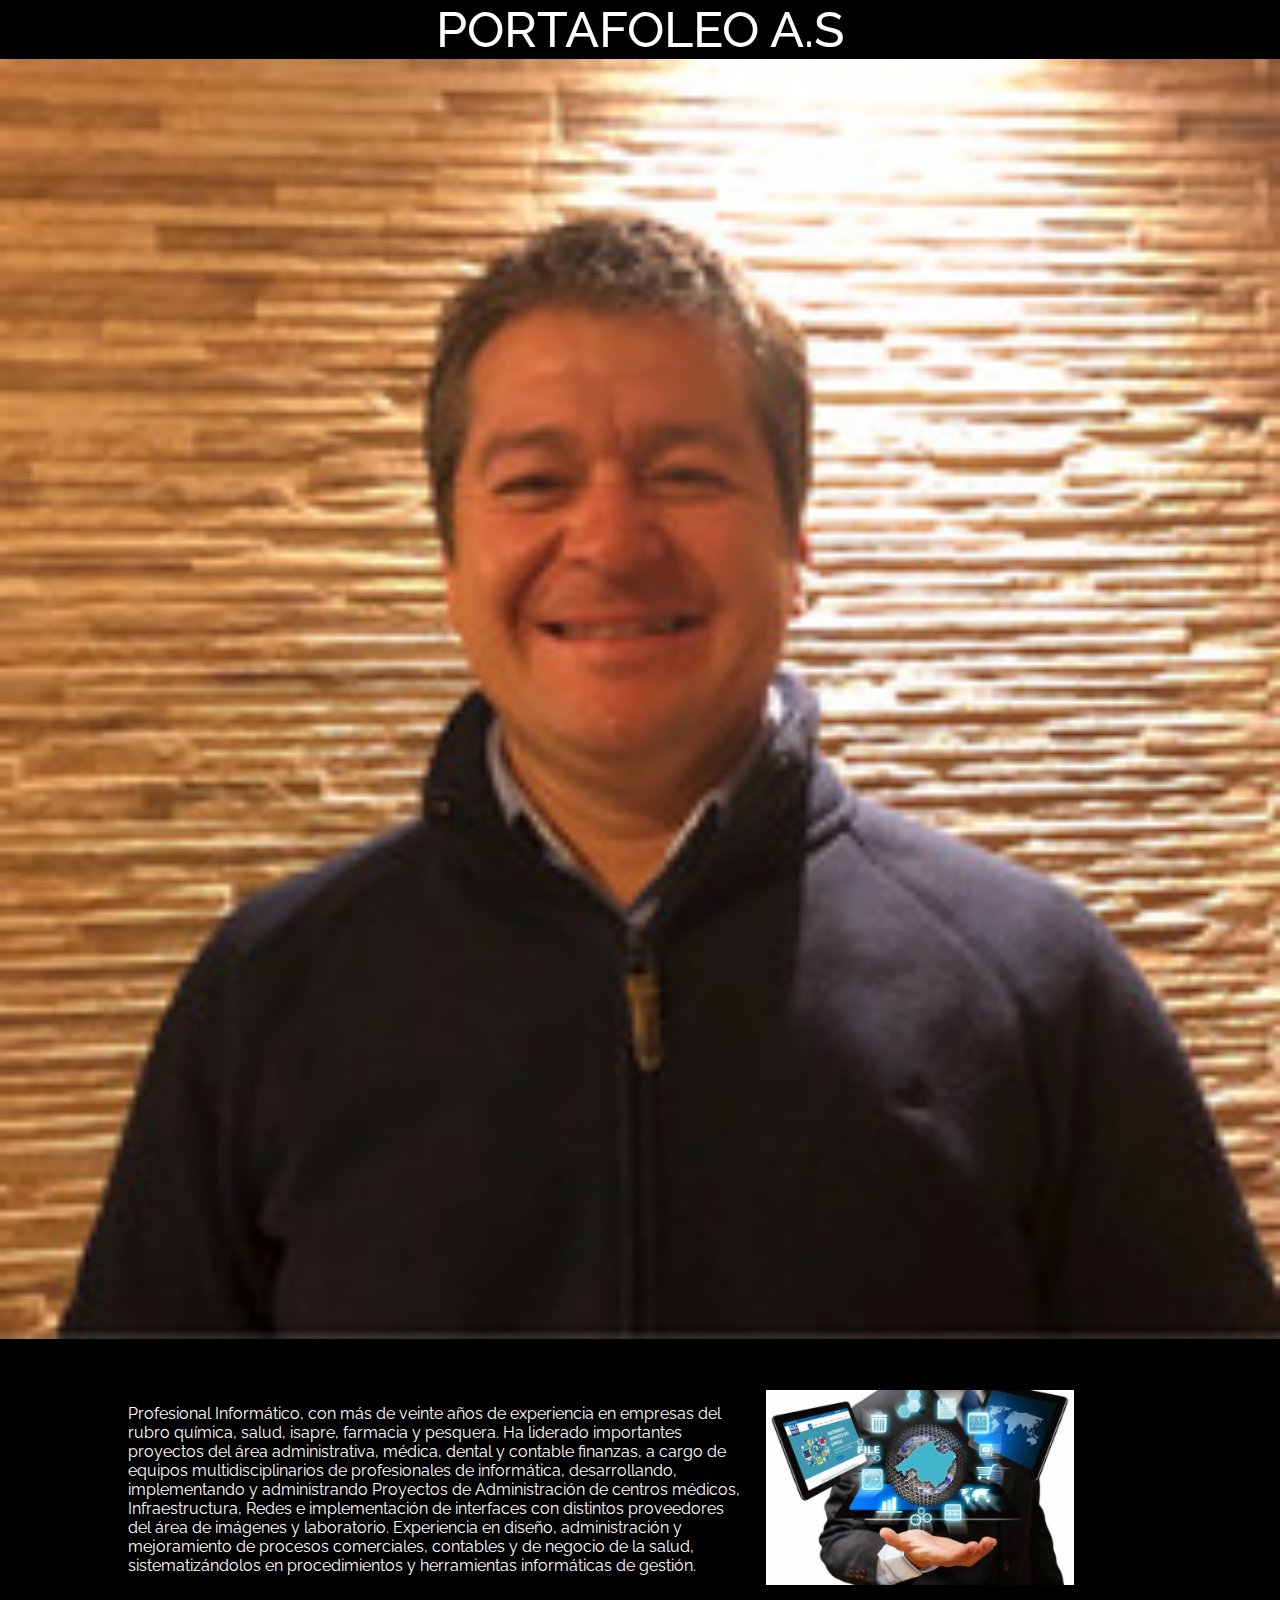
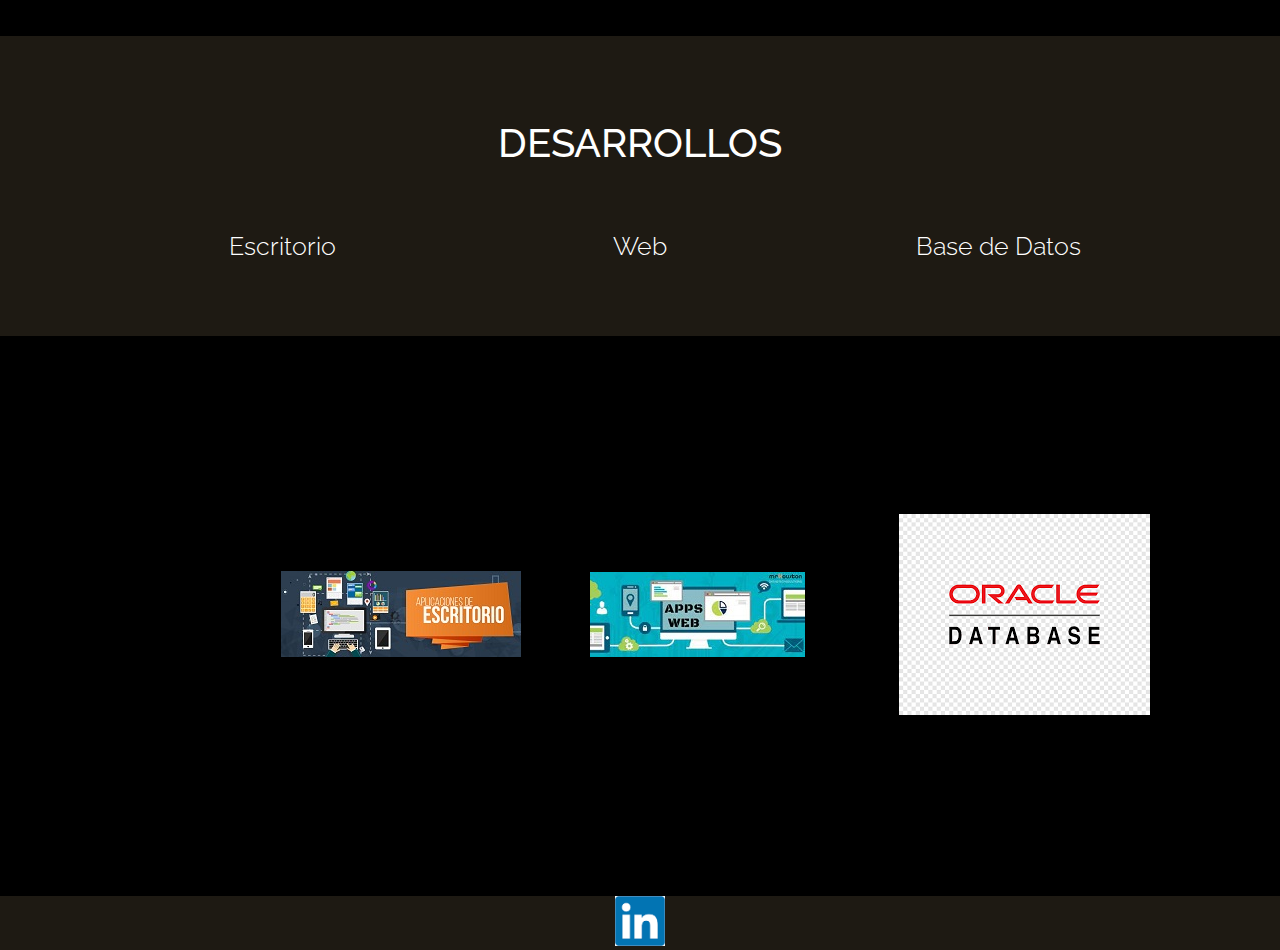
==== index.html @ 3a606f91 "Primer commit" ====
<!DOCTYPE html>
<html lang="en">

<head>
    <meta charset="UTF-8">
    <meta http-equiv="X-UA-Compatible" content="IE=edge">
    <meta name="viewport" content="width=device-width, initial-scale=1.0">
    <title>Iguana Page</title>
    <link href="https://fonts.googleapis.com/css?family=Raleway:300,500" rel="stylesheet">
    <link rel="stylesheet" href="https://use.fontawesome.com/releases/v5.8.1/css/all.css" integrity="sha384-50oBUHEmvpQ+1lW4y57PTFmhCaXp0ML5d60M1M7uH2+nqUivzIebhndOJK28anvf" crossorigin="anonymous">
    <link rel="stylesheet" href="assets/css/style.css">
</head>

<body>
    <h1 class="header">PORTAFOLEO A.S</h1>
    <div class="hero-img">
        <img src="assets/img/1545355124337.jpeg" alt="Alejandro Sepulveda">
    </div>

    <section class="desc-section">
        <div class="container">
            <div class="desc-text">
                <p>Profesional Informático, con más de veinte años de experiencia en empresas del rubro química, salud, isapre, farmacia y pesquera. Ha liderado importantes proyectos del área administrativa, médica, dental y contable finanzas, a cargo de
                    equipos multidisciplinarios de profesionales de informática, desarrollando, implementando y administrando Proyectos de Administración de centros médicos, Infraestructura, Redes e implementación de interfaces con distintos proveedores
                    del área de imágenes y laboratorio. Experiencia en diseño, administración y mejoramiento de procesos comerciales, contables y de negocio de la salud, sistematizándolos en procedimientos y herramientas informáticas de gestión.</p>

            </div>
            <div class="desc-img">
                <img src="assets/img/Desarrollo.jpg" alt="Desarrollo">
            </div>
        </div>
    </section>

    <section class="icons-section">
        <h2>DESARROLLOS</h2>
        <div class="icons">
            <i class="far fa-eye fa-3x"></i>
            <p>Escritorio</p>
        </div>
        <div class="icons">
            <i class="far fa-hand-peace fa-3x"></i>
            <p>Web</p>
        </div>
        <div class="icons">
            <i class="fas fa-paint-brush fa-3x"></i>
            <p>Base de Datos</p>
        </div>
    </section>

    <section class="img-section">
        <div class="container">
            <div class="image">
                <img src="assets/img/ap-escritorio.jpg" alt="Escritorio">
            </div>
            <div class="image">
                <img src="assets/img/ap-web.jpeg" alt="Web">
            </div>
            <div class="image">
                <img src="assets/img/bd oracle.png" alt="Base de Datos">
            </div>
        </div>
    </section>

    <footer>
        <a title="Visita mi perfil" href="www.linkedin.com/in/alejandro-sepulveda-torres-141ab845"><img class="img" src="assets/img/linkedin.png" alt="Perfil Linkedin" /></a>
    </footer>
</body>

</html>
---- assets/css/style.css ----
body {
    margin: 0;
    border: 0;
    font-family: Raleway, sans-serif;
    background-color: #000000;
    color: #ffffff;
}

h1 {
    color: #ffffff;
}

h2 {
    color: #ffffff;
}

p {
    color: #ffffff;
}


/* CABECERA */

.header {
    font-size: 50px;
    font-weight: 500;
    color: #ffffff;
    margin: 0;
    padding: 0;
    text-align: center;
}

.hero-img img {
    width: 100%;
    height: 100%;
}


/*DETALLE*/

.desc-section {
    background-color: #000000;
    margin: 0;
    padding: 45px 0;
}

.container {
    width: 80%;
    margin: 0 auto;
}

.desc-text {
    width: 60%;
    display: inline-block;
    padding-right: 20px;
    text-align: left;
    vertical-align: middle;
}

.desc-img {
    display: inline-block;
    width: 30%;
    vertical-align: middle;
}

.desc-img img {
    width: 100%;
}


/*ICONOS*/

.icons-section {
    background-color: #1E1A13;
    text-align: center;
    padding: 50px;
}

.icons-section h2 {
    font-weight: 500;
    font-size: 40px;
    margin-bottom: 1em;
}

.icons {
    display: inline-block;
    width: 30%;
}

.icons p {
    font-size: 25px;
    font-weight: 300;
}


/*IMAGENES*/

.img-section {
    text-align: center;
    padding: 75px 0;
}

.image {
    display: inline-block;
    width: 100px;
    padding: 10%;
    vertical-align: middle;
}


/*PIE DE PAGINA*/

footer {
    background-color: #1E1A13;
    text-align: center;
    margin: 0;
    padding: 0;
    color: #ffffff;
}

.img {
    width: 50px;
    height: 50px;
}


/* footer a {
    text-decoration: none;
    color: white;
} */
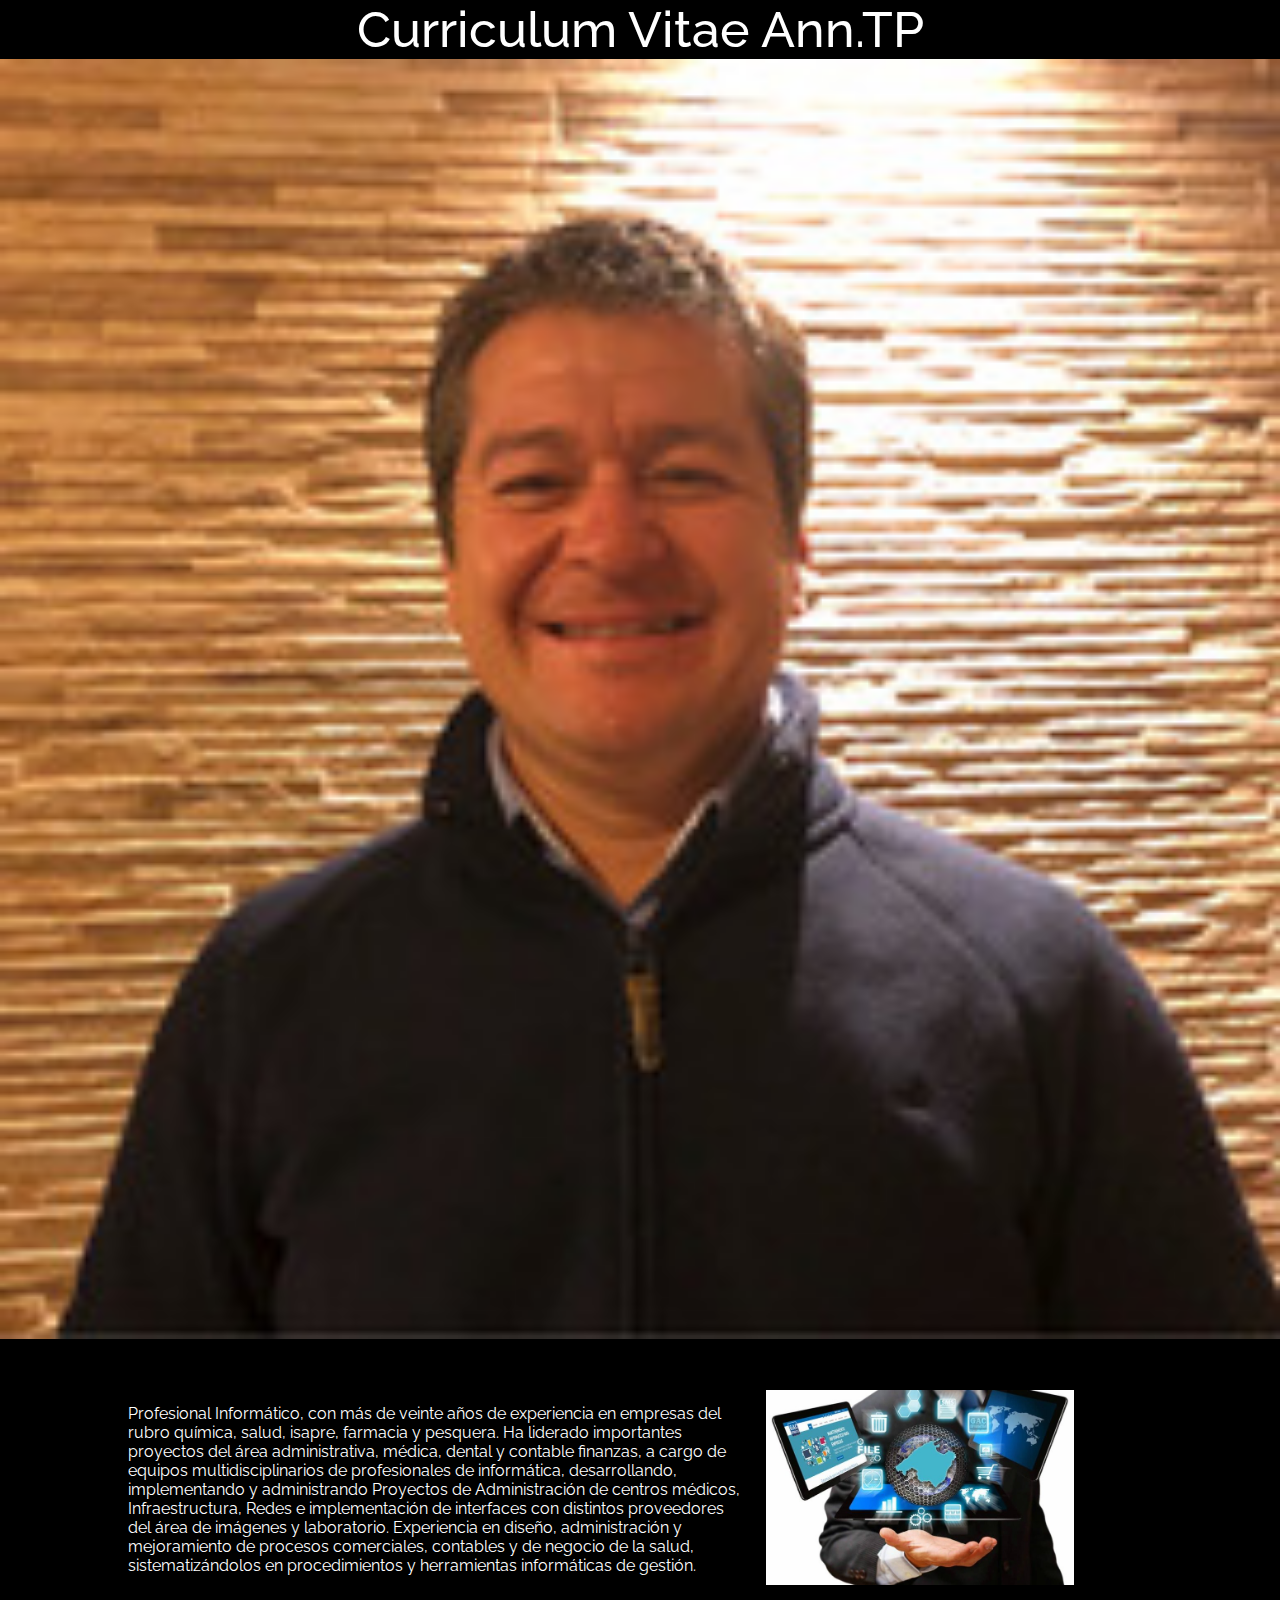
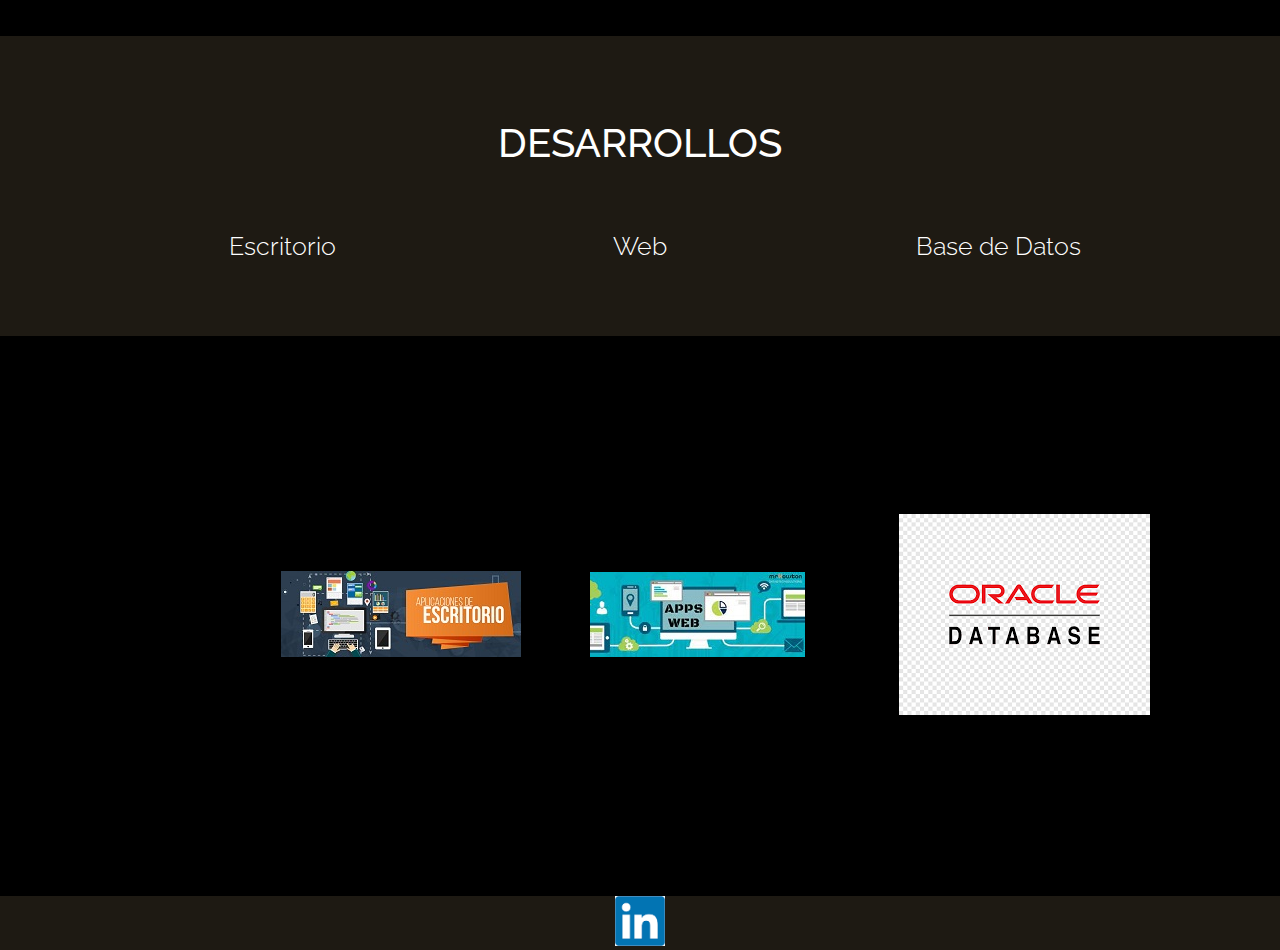
==== commit be7d0316: "cambio header" ====
--- a/index.html
+++ b/index.html
@@ -1,69 +1,78 @@
 <!DOCTYPE html>
 <html lang="en">
+    <head>
+        <meta charset="UTF-8" />
+        <meta http-equiv="X-UA-Compatible" content="IE=edge" />
+        <meta name="viewport" content="width=device-width, initial-scale=1.0" />
+        <title>Iguana Page</title>
+        <link href="https://fonts.googleapis.com/css?family=Raleway:300,500" rel="stylesheet" />
+        <link
+            rel="stylesheet"
+            href="https://use.fontawesome.com/releases/v5.8.1/css/all.css"
+            integrity="sha384-50oBUHEmvpQ+1lW4y57PTFmhCaXp0ML5d60M1M7uH2+nqUivzIebhndOJK28anvf"
+            crossorigin="anonymous"
+        />
+        <link rel="stylesheet" href="assets/css/style.css" />
+    </head>
 
-<head>
-    <meta charset="UTF-8">
-    <meta http-equiv="X-UA-Compatible" content="IE=edge">
-    <meta name="viewport" content="width=device-width, initial-scale=1.0">
-    <title>Iguana Page</title>
-    <link href="https://fonts.googleapis.com/css?family=Raleway:300,500" rel="stylesheet">
-    <link rel="stylesheet" href="https://use.fontawesome.com/releases/v5.8.1/css/all.css" integrity="sha384-50oBUHEmvpQ+1lW4y57PTFmhCaXp0ML5d60M1M7uH2+nqUivzIebhndOJK28anvf" crossorigin="anonymous">
-    <link rel="stylesheet" href="assets/css/style.css">
-</head>
+    <body>
+        <h1 class="header">Curriculum Vitae Ann.TP</h1>
+        <div class="hero-img">
+            <img src="assets/img/1545355124337.jpeg" alt="Alejandro Sepulveda" />
+        </div>
 
-<body>
-    <h1 class="header">PORTAFOLEO A.S</h1>
-    <div class="hero-img">
-        <img src="assets/img/1545355124337.jpeg" alt="Alejandro Sepulveda">
-    </div>
+        <section class="desc-section">
+            <div class="container">
+                <div class="desc-text">
+                    <p>
+                        Profesional Informático, con más de veinte años de experiencia en empresas del rubro química, salud, isapre, farmacia y pesquera. Ha
+                        liderado importantes proyectos del área administrativa, médica, dental y contable finanzas, a cargo de equipos multidisciplinarios de
+                        profesionales de informática, desarrollando, implementando y administrando Proyectos de Administración de centros médicos,
+                        Infraestructura, Redes e implementación de interfaces con distintos proveedores del área de imágenes y laboratorio. Experiencia en
+                        diseño, administración y mejoramiento de procesos comerciales, contables y de negocio de la salud, sistematizándolos en procedimientos y
+                        herramientas informáticas de gestión.
+                    </p>
+                </div>
+                <div class="desc-img">
+                    <img src="assets/img/Desarrollo.jpg" alt="Desarrollo" />
+                </div>
+            </div>
+        </section>
 
-    <section class="desc-section">
-        <div class="container">
-            <div class="desc-text">
-                <p>Profesional Informático, con más de veinte años de experiencia en empresas del rubro química, salud, isapre, farmacia y pesquera. Ha liderado importantes proyectos del área administrativa, médica, dental y contable finanzas, a cargo de
-                    equipos multidisciplinarios de profesionales de informática, desarrollando, implementando y administrando Proyectos de Administración de centros médicos, Infraestructura, Redes e implementación de interfaces con distintos proveedores
-                    del área de imágenes y laboratorio. Experiencia en diseño, administración y mejoramiento de procesos comerciales, contables y de negocio de la salud, sistematizándolos en procedimientos y herramientas informáticas de gestión.</p>
+        <section class="icons-section">
+            <h2>DESARROLLOS</h2>
+            <div class="icons">
+                <i class="far fa-eye fa-3x"></i>
+                <p>Escritorio</p>
+            </div>
+            <div class="icons">
+                <i class="far fa-hand-peace fa-3x"></i>
+                <p>Web</p>
+            </div>
+            <div class="icons">
+                <i class="fas fa-paint-brush fa-3x"></i>
+                <p>Base de Datos</p>
+            </div>
+        </section>
 
+        <section class="img-section">
+            <div class="container">
+                <div class="image">
+                    <img src="assets/img/ap-escritorio.jpg" alt="Escritorio" />
+                </div>
+                <div class="image">
+                    <img src="assets/img/ap-web.jpeg" alt="Web" />
+                </div>
+                <div class="image">
+                    <img src="assets/img/bd oracle.png" alt="Base de Datos" />
+                </div>
             </div>
-            <div class="desc-img">
-                <img src="assets/img/Desarrollo.jpg" alt="Desarrollo">
-            </div>
-        </div>
-    </section>
+        </section>
 
-    <section class="icons-section">
-        <h2>DESARROLLOS</h2>
-        <div class="icons">
-            <i class="far fa-eye fa-3x"></i>
-            <p>Escritorio</p>
-        </div>
-        <div class="icons">
-            <i class="far fa-hand-peace fa-3x"></i>
-            <p>Web</p>
-        </div>
-        <div class="icons">
-            <i class="fas fa-paint-brush fa-3x"></i>
-            <p>Base de Datos</p>
-        </div>
-    </section>
-
-    <section class="img-section">
-        <div class="container">
-            <div class="image">
-                <img src="assets/img/ap-escritorio.jpg" alt="Escritorio">
-            </div>
-            <div class="image">
-                <img src="assets/img/ap-web.jpeg" alt="Web">
-            </div>
-            <div class="image">
-                <img src="assets/img/bd oracle.png" alt="Base de Datos">
-            </div>
-        </div>
-    </section>
-
-    <footer>
-        <a title="Visita mi perfil" href="www.linkedin.com/in/alejandro-sepulveda-torres-141ab845"><img class="img" src="assets/img/linkedin.png" alt="Perfil Linkedin" /></a>
-    </footer>
-</body>
-
-</html>+        <footer>
+            <a title="Visita mi perfil" href="www.linkedin.com/in/alejandro-sepulveda-torres-141ab845"
+                ><img class="img" src="assets/img/linkedin.png" alt="Perfil Linkedin"
+            /></a>
+        </footer>
+    </body>
+</html>
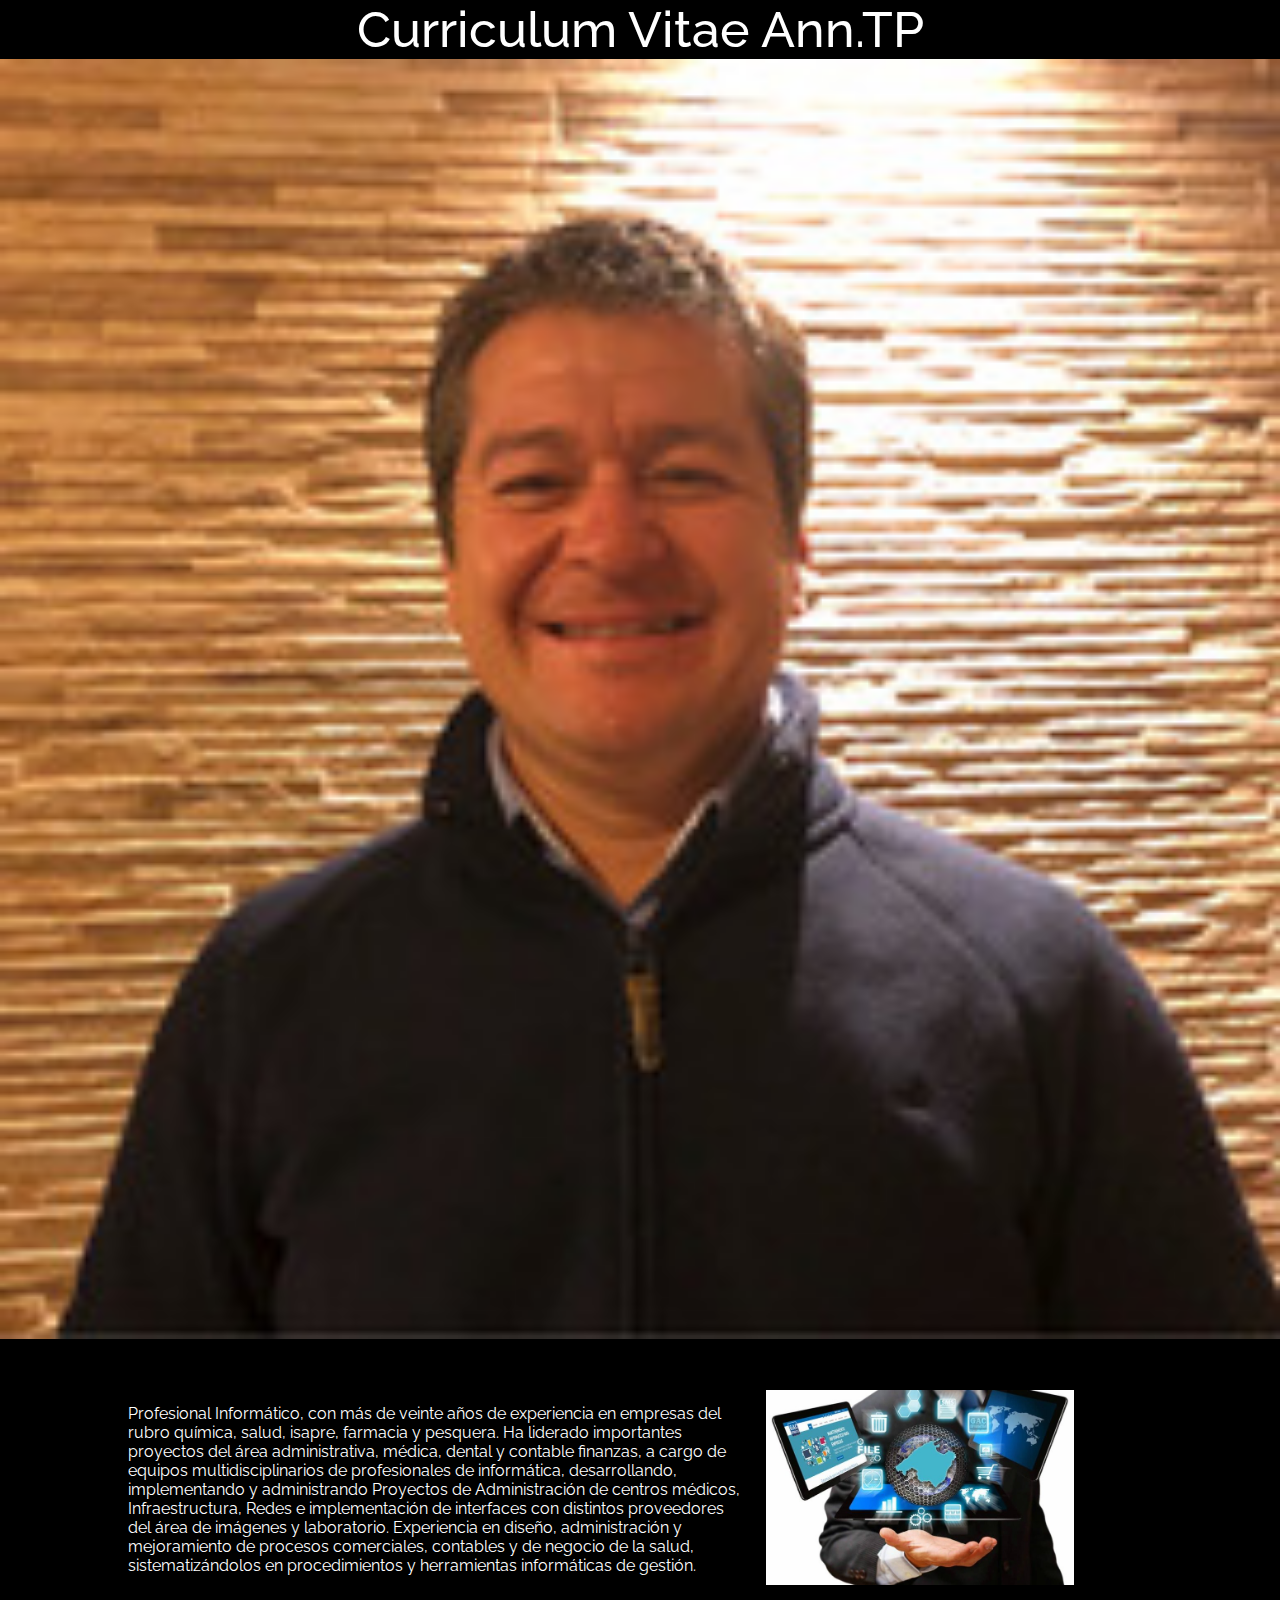
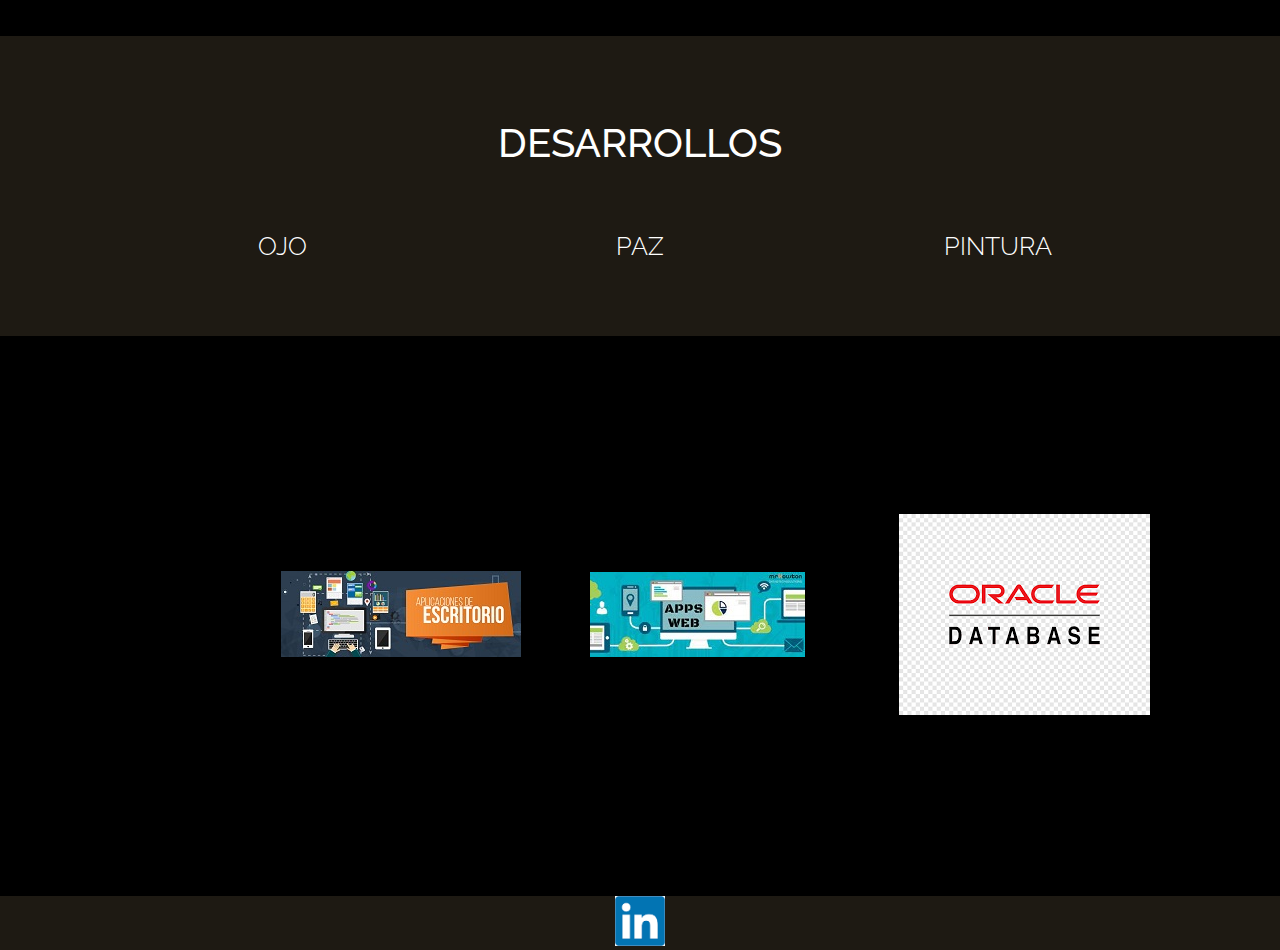
==== commit c2ade8d3: "cambio p de iconos" ====
--- a/index.html
+++ b/index.html
@@ -43,15 +43,15 @@
             <h2>DESARROLLOS</h2>
             <div class="icons">
                 <i class="far fa-eye fa-3x"></i>
-                <p>Escritorio</p>
+                <p>OJO</p>
             </div>
             <div class="icons">
                 <i class="far fa-hand-peace fa-3x"></i>
-                <p>Web</p>
+                <p>PAZ</p>
             </div>
             <div class="icons">
                 <i class="fas fa-paint-brush fa-3x"></i>
-                <p>Base de Datos</p>
+                <p>PINTURA</p>
             </div>
         </section>
 
